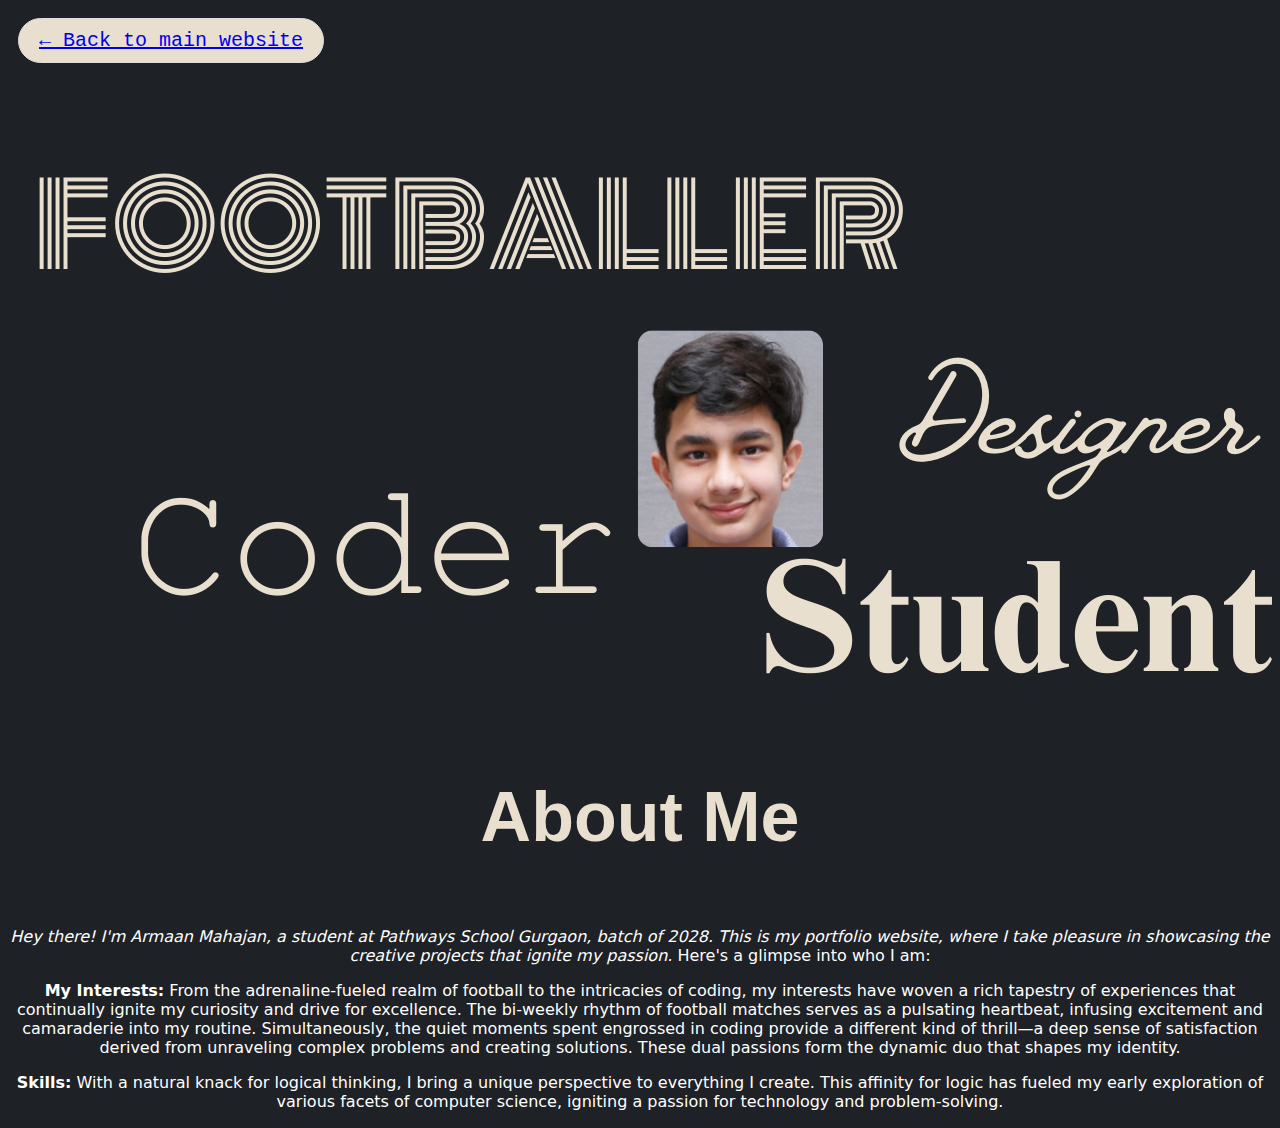
==== about-me.html @ 79ddc8c4 "files fixed" ====
<!DOCTYPE html>
<html>
    <head>
        <title>Portfolio- About me</title>
        <link rel="stylesheet" href="styling.css">
    </head>
    <body>
        <button><a href="index.html">← Back to main website</a></button>
        <center><img src="about-me-img.png"></center>
        <center><h3>About Me</h3></center>
        <center><p style="font-family: system-ui, -apple-system, BlinkMacSystemFont, 'Segoe UI', Roboto, Oxygen, Ubuntu, Cantarell, 'Open Sans', 'Helvetica Neue', sans-serif; color: white;">
            <i>Hey there! I'm Armaan Mahajan, a student at Pathways School Gurgaon, batch of 2028. This is my portfolio website, where I take pleasure in showcasing the creative projects that ignite my passion.</i> Here's a glimpse into who I am:
            <center><p style="font-family: system-ui, -apple-system, BlinkMacSystemFont, 'Segoe UI', Roboto, Oxygen, Ubuntu, Cantarell, 'Open Sans', 'Helvetica Neue', sans-serif; color: white;"> <b>My Interests:</b> From the adrenaline-fueled realm of football to the intricacies of coding, my interests have woven a rich tapestry of experiences that continually ignite my curiosity and drive for excellence. The bi-weekly rhythm of football matches serves as a pulsating heartbeat, infusing excitement and camaraderie into my routine. Simultaneously, the quiet moments spent engrossed in coding provide a different kind of thrill—a deep sense of satisfaction derived from unraveling complex problems and creating solutions. These dual passions form the dynamic duo that shapes my identity.            </p></center>
            <center><p style="font-family: system-ui, -apple-system, BlinkMacSystemFont, 'Segoe UI', Roboto, Oxygen, Ubuntu, Cantarell, 'Open Sans', 'Helvetica Neue', sans-serif; color: white;"><b>Skills:</b> With a natural knack for logical thinking, I bring a unique perspective to everything I create. This affinity for logic has fueled my early exploration of various facets of computer science, igniting a passion for technology and problem-solving.</p></center>
    </body>
</html>
---- styling.css ----
body {background-color: #1E2125;}
h1 {
    color:#E9DFCF;
    font-size: 199px;
    font-weight: bold;
    margin-bottom: 10px;
    font-family: cursive;
}

h2 {
    color: #E9DFCF;
    font-size: 95px;
    font-family:monospace;
    margin-top: -30px;;
    font-weight: bolder;
}

h3 {
    color:#E9DFCF;
    font-size: 70px;
    font-family:Verdana, Geneva, Tahoma, sans-serif;
    font-weight: bolder;
    margin-top: 0%;
}

.button-container {
    display: flex;
    justify-content: center;
    margin: 10px;
  }  
  
.button-container button {
    background-color: #E9DFCF;
    border: 1px solid #ddd;
    border-radius: 80px;
    padding: 30px 40px;
    cursor: pointer;;
    font-size:20px;
    margin: 10px;
    font-family:monospace;
    font-weight: lighter;
}
  
  .button-container button:hover {
    background-color: #1E2125;
    color:#E9DFCF
  }
button {
  background-color: #E9DFCF;
  border: 1px solid #ddd;
  border-radius: 80px;
  padding: 10px 20px;
  cursor: pointer;;
  font-size:20px;
  margin: 10px;
  font-family:monospace;
  font-weight: lighter;
}
button:hover{
  background-color: #1E2125;
  color:#E9DFCF
}
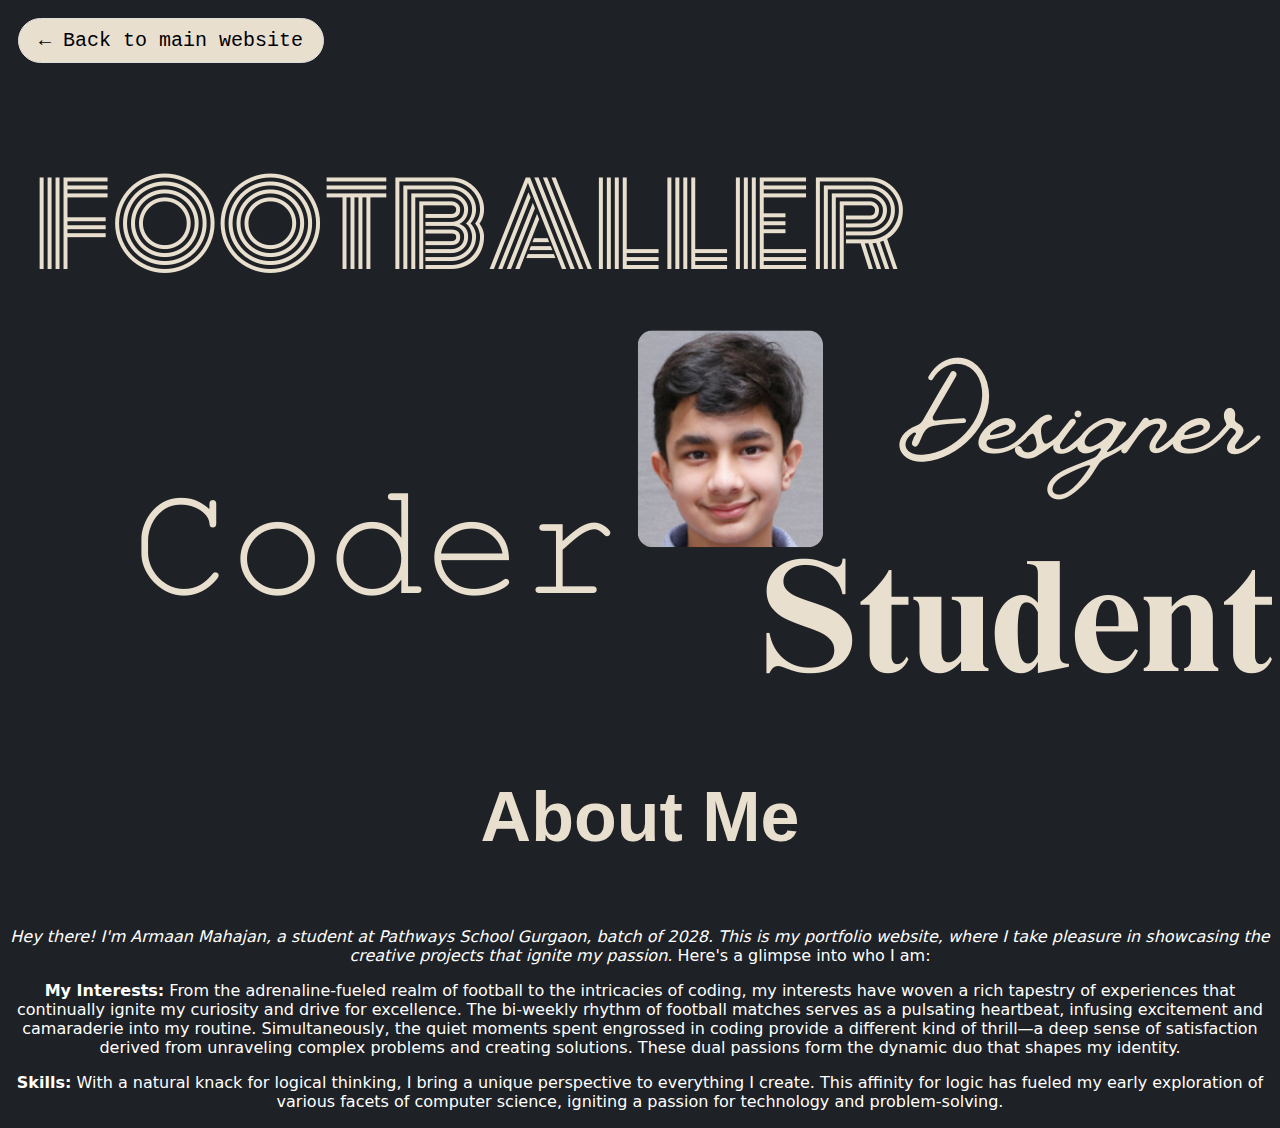
==== commit 31463d11: "Buttons changed to look better. The format earlier was <button><a href="index.html>text</a></button>" ====
--- a/about-me.html
+++ b/about-me.html
@@ -5,7 +5,7 @@
         <link rel="stylesheet" href="styling.css">
     </head>
     <body>
-        <button><a href="index.html">← Back to main website</a></button>
+        <a href="index.html"><button>← Back to main website</button></a>
         <center><img src="about-me-img.png"></center>
         <center><h3>About Me</h3></center>
         <center><p style="font-family: system-ui, -apple-system, BlinkMacSystemFont, 'Segoe UI', Roboto, Oxygen, Ubuntu, Cantarell, 'Open Sans', 'Helvetica Neue', sans-serif; color: white;">
